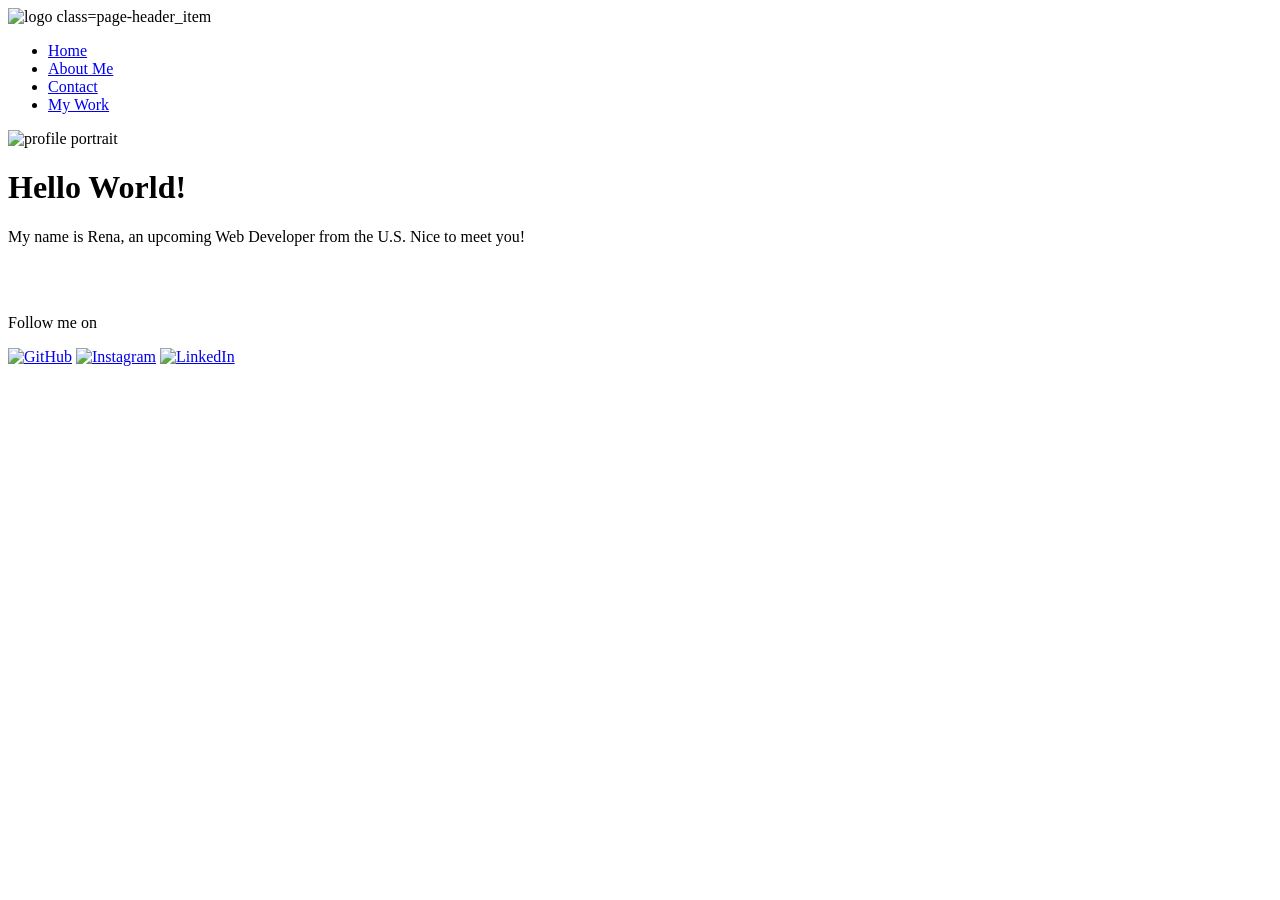
==== index.html @ 1422b13b "Final changes for site deployment Fixed social media logo sizes and profile pic size. Took out acces" ====
<!DOCTYPE html>
<html lang="en">

<head>
    <meta charset="UTF-8">
    <meta name="viewport" content="width=device-width, initial-scale=1.0">
    <title>Home</title>

    <link rel="stylesheet" type="text/css"
        href="https://cdnjs.cloudflare.com/ajax/libs/normalize/8.0.1/normalize.min.css">
    <link rel="stylesheet" type="text/css" href="css/style.production.css">

</head>



<body>
    <header class="page-header">
        <img src="./img/rstech-logo.png" alt="logo class=page-header_item" width="100" height="100">
        <!--This is a comment in HTML. It will not show on the live server.-->
        <nav class="main-navigation page-header__item">
            <ul role="menubar" class="navigation-list">
                <li role="presentation">
                    <a href="index.html" role="menuitem"
                        class="navigation-list__item navigation-list__item--active">Home</a>
                </li>
                <li role="presentation">
                    <a href="about.html" role="menuitem" class="navigation-list__item">About Me</a>
                </li>
                <li role="presentation">
                    <a href="contact.html" role="menuitem" class="navigation-list__item">Contact</a>
                </li>
                <li role="presentation">
                    <a href="work.html" role="menuitem" class="navigation-list__item">My Work</a>
                </li>
            </ul>
        </nav>
    </header>




    <main>




        <!--
        <div>
        <img src="https://placehold.co/150x150" alt="logo">
        </div>
    -->
        <div class="profile">
            <img src="./img/renasekiguchi.png" alt="profile portrait" class="profile_portrait">
            <h1>Hello World!</h1>
            <p class="profile-text">My name is Rena, an upcoming <span>Web</span> Developer from the U.S. Nice to meet you!</p>


        </div>

    </main>

    <br>
    <br>
    <footer class="page_footer">
        <p>Follow me on</p>
        <div class="social-media">
            <a href="https://renas-07.github.io/index.html"><img src="./img/github.svg" alt="GitHub"></a>
            <a href="https://www.instagram.com/renas.07/"> <img src="./img/insta.svg" alt="Instagram"></a>
            <a href="https://www.linkedin.com/in/rena-sekiguchi/"><img src="./img/linkedin.svg" alt="LinkedIn"></a>
        </div>
    </footer>

    <!--
    <script src="js/tota11y.min.js"></script>
    -->


</body>




</html>
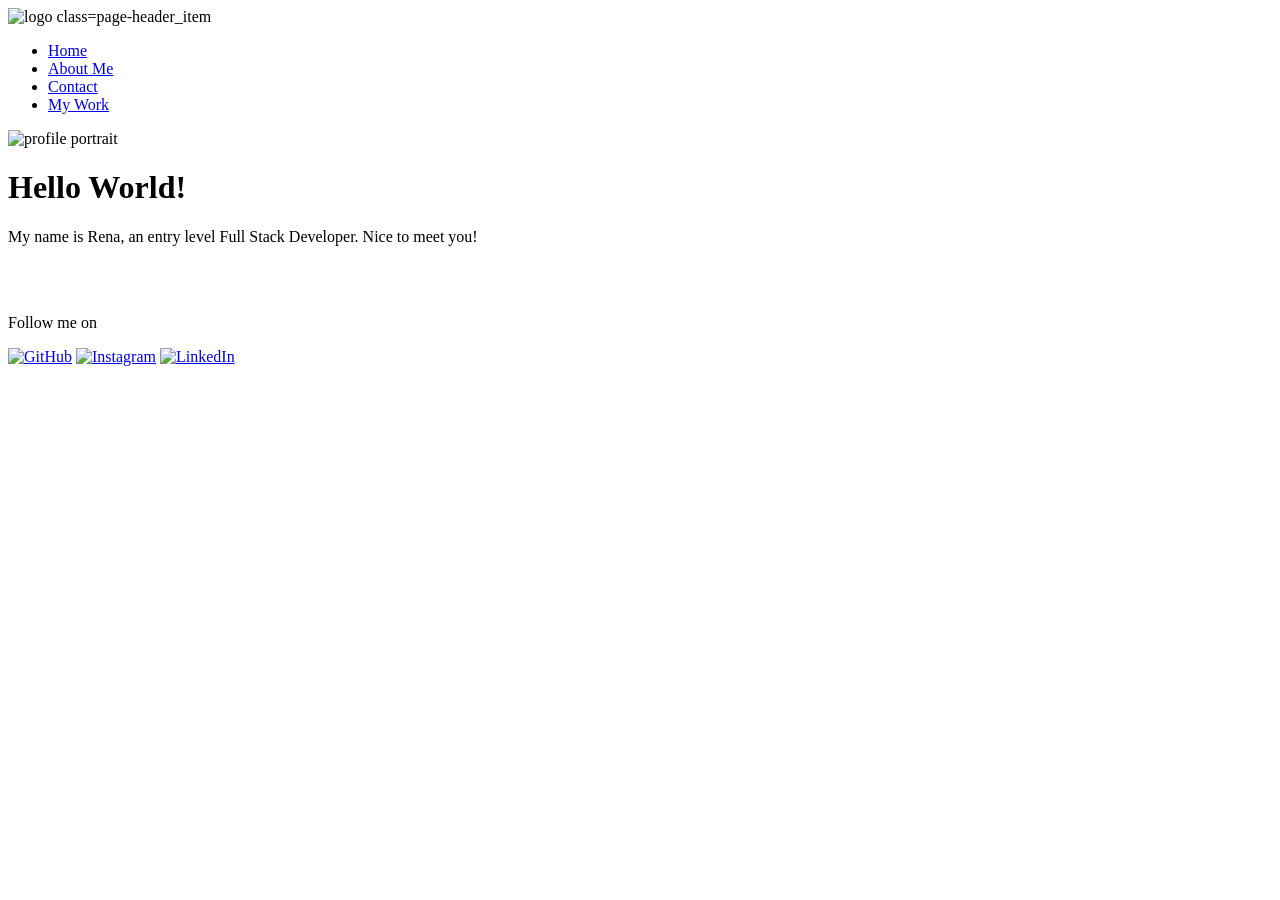
==== commit 7ab9e6ab: "Add new tagline "Entry level web developer"" ====
--- a/index.html
+++ b/index.html
@@ -51,9 +51,9 @@
         </div>
     -->
         <div class="profile">
-            <img src="./img/renasekiguchi.png" alt="profile portrait" class="profile_portrait">
+            <img src="./img/renasekiguchi.png" alt="profile portrait" class="profile_portrait" width="250px">
             <h1>Hello World!</h1>
-            <p class="profile-text">My name is Rena, an upcoming <span>Web</span> Developer from the U.S. Nice to meet you!</p>
+            <p class="profile-text">My name is Rena, an entry level Full Stack Developer. Nice to meet you!</p>
 
 
         </div>
@@ -65,15 +65,14 @@
     <footer class="page_footer">
         <p>Follow me on</p>
         <div class="social-media">
-            <a href="https://renas-07.github.io/index.html"><img src="./img/github.svg" alt="GitHub"></a>
-            <a href="https://www.instagram.com/renas.07/"> <img src="./img/insta.svg" alt="Instagram"></a>
-            <a href="https://www.linkedin.com/in/rena-sekiguchi/"><img src="./img/linkedin.svg" alt="LinkedIn"></a>
+            <a href="https://renas-07.github.io/index.html"><img src="./img/github.svg" alt="GitHub" width="40px"></a>
+            <a href="https://www.instagram.com/renas.07/"> <img src="./img/insta.svg" alt="Instagram" width="40px"></a>
+            <a href="https://www.linkedin.com/in/rena-sekiguchi/"><img src="./img/linkedin.svg" alt="LinkedIn"
+                    width="40px"></a>
         </div>
     </footer>
 
-    <!--
     <script src="js/tota11y.min.js"></script>
-    -->
 
 
 </body>
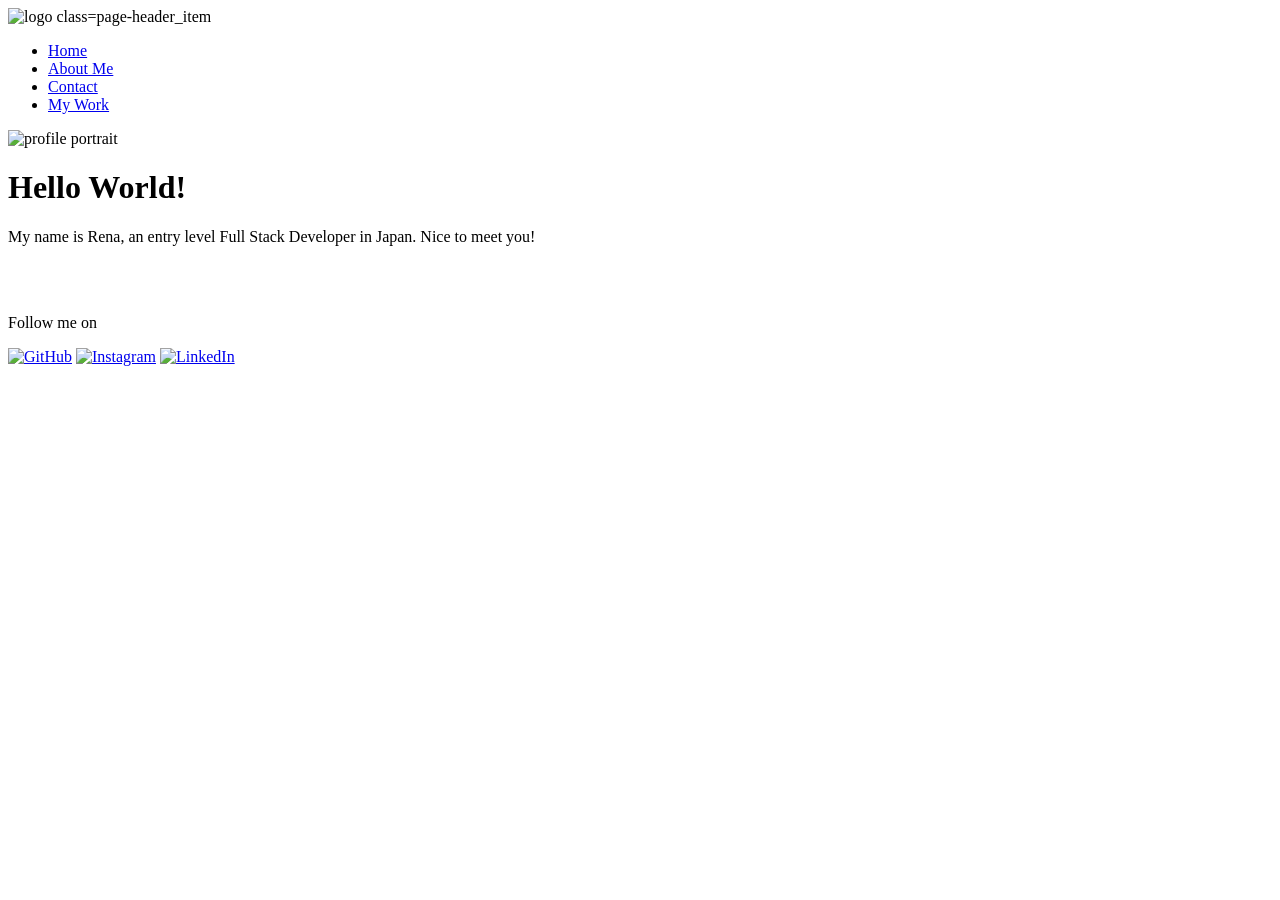
==== commit d2231778: "TEST change profile text to Japan TEST change profile text to Japan" ====
--- a/index.html
+++ b/index.html
@@ -51,9 +51,9 @@
         </div>
     -->
         <div class="profile">
-            <img src="./img/renasekiguchi.png" alt="profile portrait" class="profile_portrait" width="250px">
+            <img src="./img/renasekiguchi.png" alt="profile portrait" class="profile_portrait">
             <h1>Hello World!</h1>
-            <p class="profile-text">My name is Rena, an entry level Full Stack Developer. Nice to meet you!</p>
+            <p class="profile-text">My name is Rena, an entry level Full Stack Developer in Japan. Nice to meet you!</p>
 
 
         </div>
@@ -65,14 +65,15 @@
     <footer class="page_footer">
         <p>Follow me on</p>
         <div class="social-media">
-            <a href="https://renas-07.github.io/index.html"><img src="./img/github.svg" alt="GitHub" width="40px"></a>
-            <a href="https://www.instagram.com/renas.07/"> <img src="./img/insta.svg" alt="Instagram" width="40px"></a>
-            <a href="https://www.linkedin.com/in/rena-sekiguchi/"><img src="./img/linkedin.svg" alt="LinkedIn"
-                    width="40px"></a>
+            <a href="https://renas-07.github.io/index.html"><img src="./img/github.svg" alt="GitHub"></a>
+            <a href="https://www.instagram.com/renas.07/"> <img src="./img/insta.svg" alt="Instagram"></a>
+            <a href="https://www.linkedin.com/in/rena-sekiguchi/"><img src="./img/linkedin.svg" alt="LinkedIn"></a>
         </div>
     </footer>
 
+    <!--
     <script src="js/tota11y.min.js"></script>
+    -->
 
 
 </body>
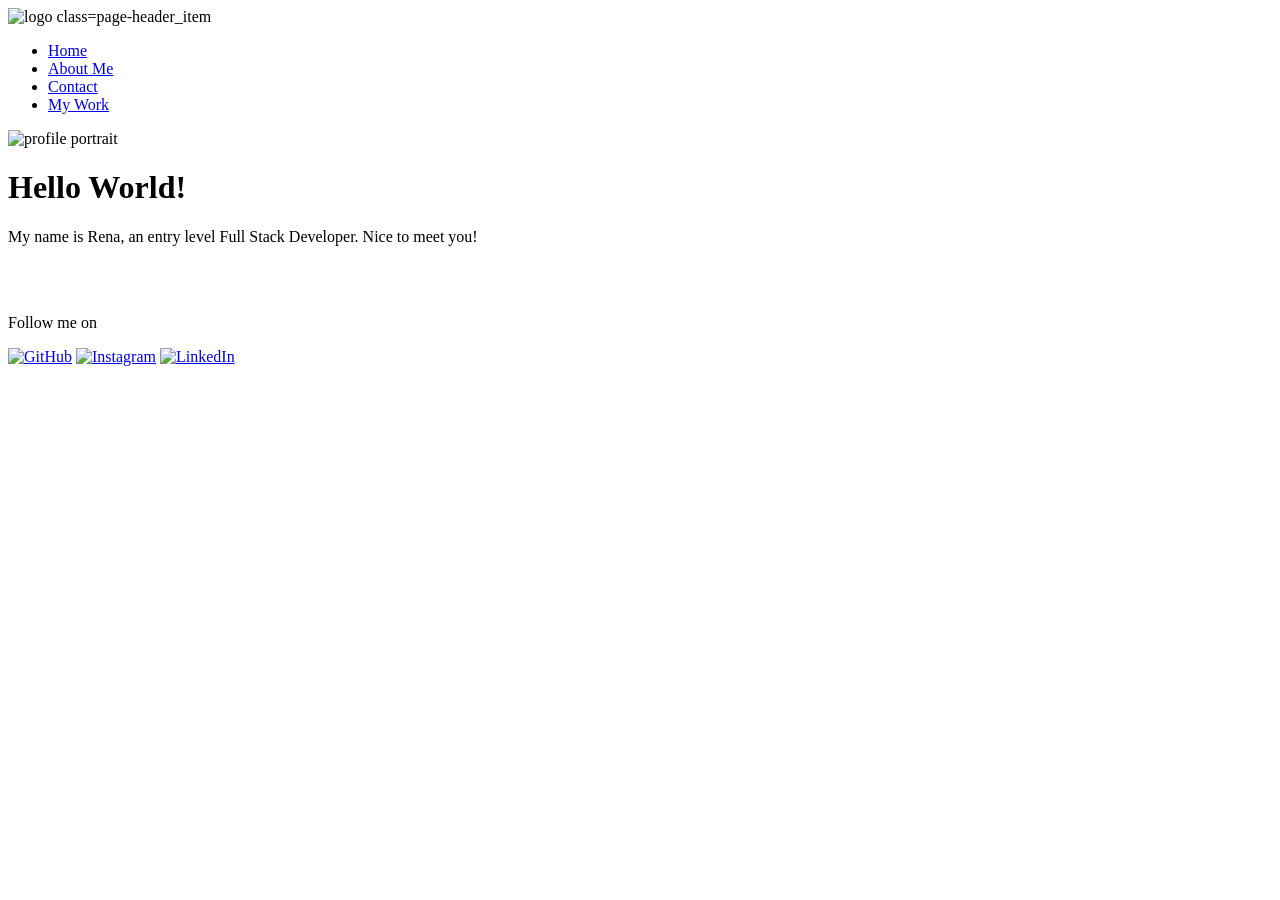
==== commit e72ae936: "Merge branch 'gh-pages' of https://github.com/renas-07/renas-07.github.io into gh-pages" ====
--- a/index.html
+++ b/index.html
@@ -53,7 +53,7 @@
         <div class="profile">
             <img src="./img/renasekiguchi.png" alt="profile portrait" class="profile_portrait">
             <h1>Hello World!</h1>
-            <p class="profile-text">My name is Rena, an entry level Full Stack Developer in Japan. Nice to meet you!</p>
+            <p class="profile-text">My name is Rena, an entry level Full Stack Developer. Nice to meet you!</p>
 
 
         </div>
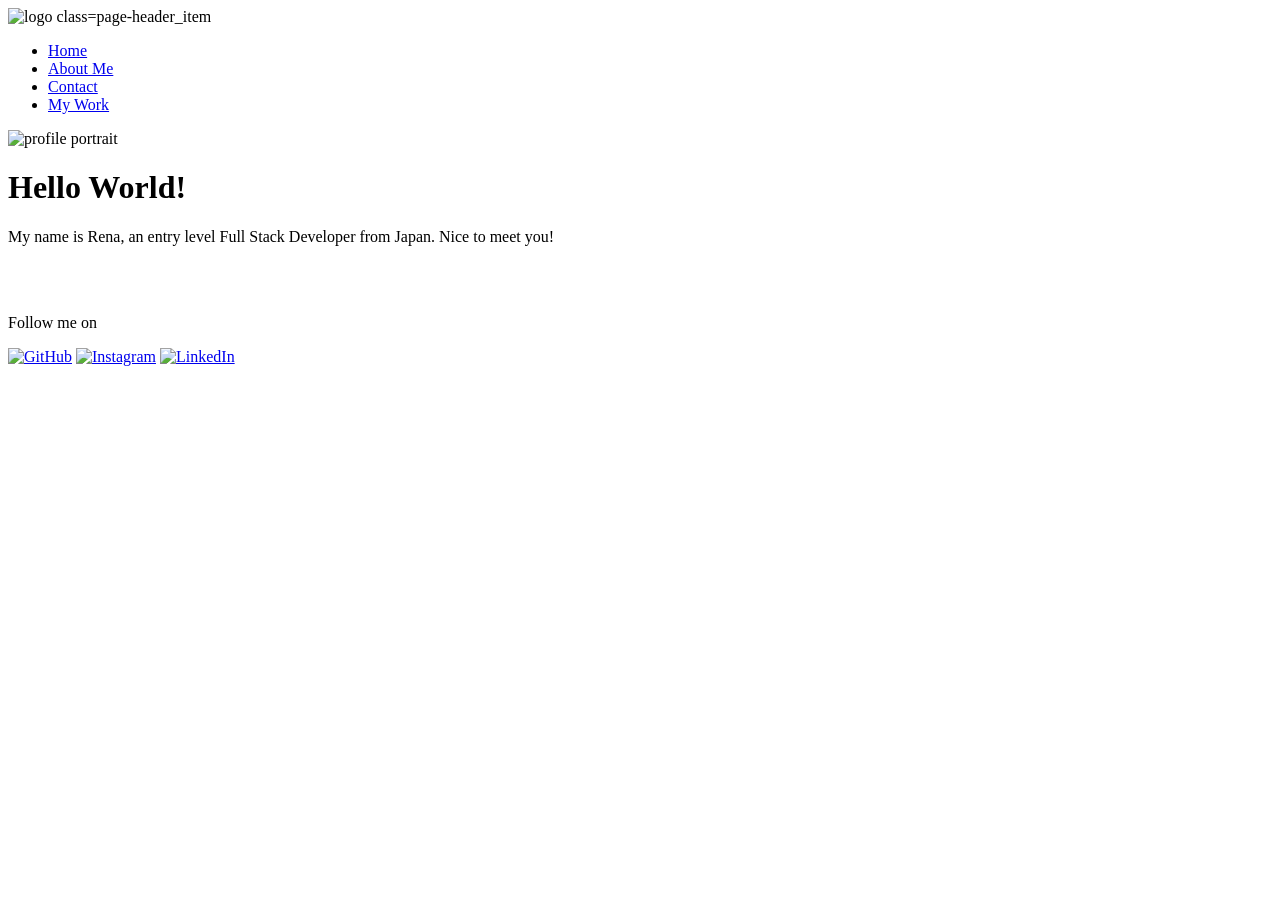
==== commit 5369d32e: "TEST2 change profile text to Japan TEST2 change profile text to Japan" ====
--- a/index.html
+++ b/index.html
@@ -53,7 +53,7 @@
         <div class="profile">
             <img src="./img/renasekiguchi.png" alt="profile portrait" class="profile_portrait">
             <h1>Hello World!</h1>
-            <p class="profile-text">My name is Rena, an entry level Full Stack Developer. Nice to meet you!</p>
+            <p class="profile-text">My name is Rena, an entry level Full Stack Developer from Japan. Nice to meet you!</p>
 
 
         </div>
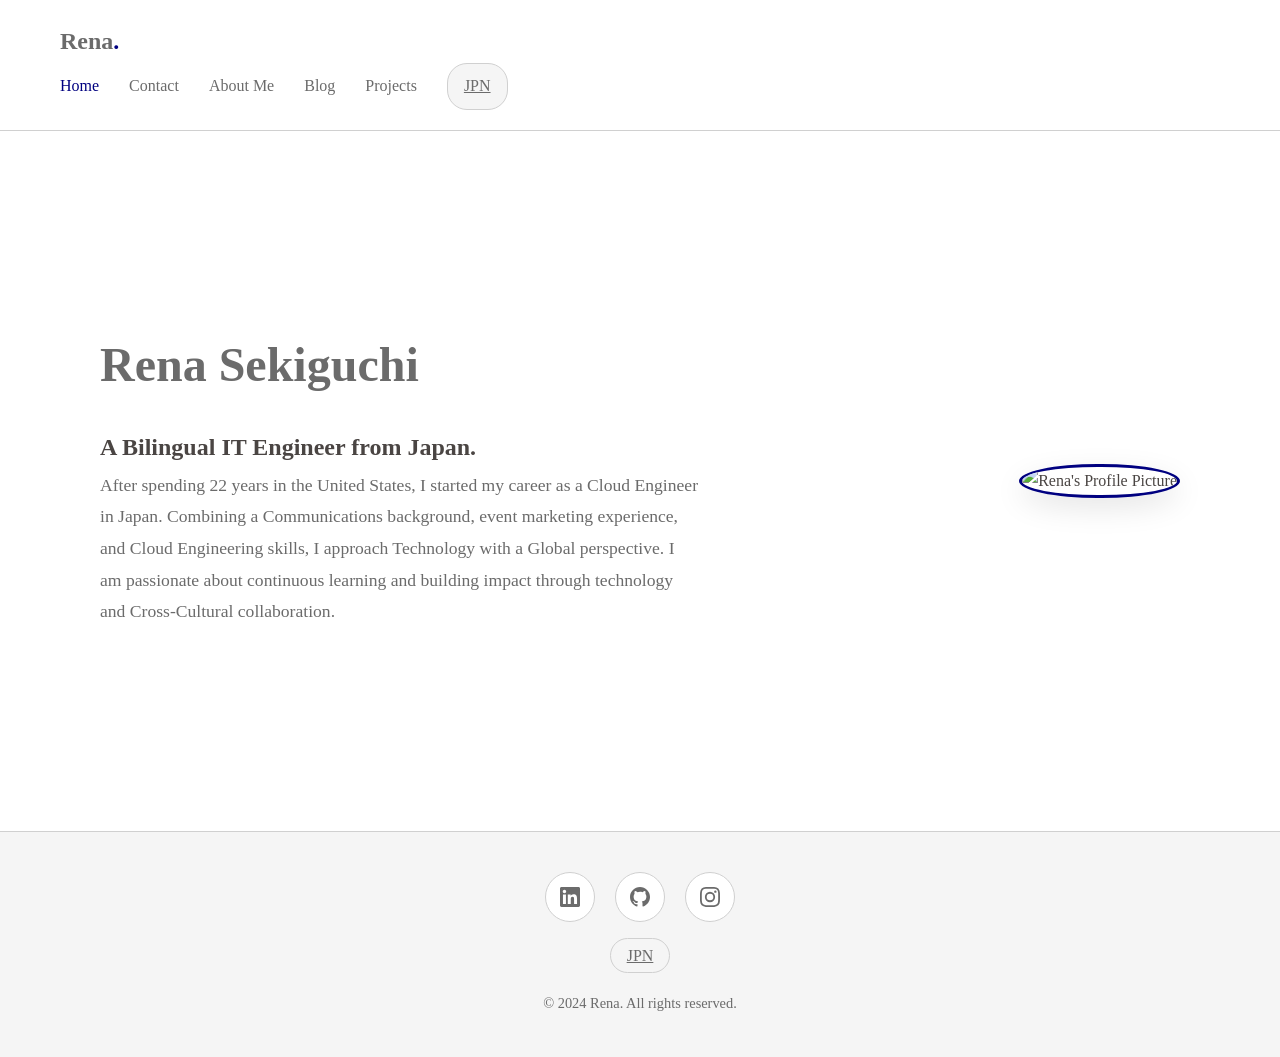
==== commit 66b833f2: "Replacing all with new portfolio files" ====
--- a/index.html
+++ b/index.html
@@ -1,84 +1,68 @@
-<!DOCTYPE html>
-<html lang="en">
-
-<head>
-    <meta charset="UTF-8">
-    <meta name="viewport" content="width=device-width, initial-scale=1.0">
-    <title>Home</title>
-
-    <link rel="stylesheet" type="text/css"
-        href="https://cdnjs.cloudflare.com/ajax/libs/normalize/8.0.1/normalize.min.css">
-    <link rel="stylesheet" type="text/css" href="css/style.production.css">
-
-</head>
-
-
-
-<body>
-    <header class="page-header">
-        <img src="./img/rstech-logo.png" alt="logo class=page-header_item" width="100" height="100">
-        <!--This is a comment in HTML. It will not show on the live server.-->
-        <nav class="main-navigation page-header__item">
-            <ul role="menubar" class="navigation-list">
-                <li role="presentation">
-                    <a href="index.html" role="menuitem"
-                        class="navigation-list__item navigation-list__item--active">Home</a>
-                </li>
-                <li role="presentation">
-                    <a href="about.html" role="menuitem" class="navigation-list__item">About Me</a>
-                </li>
-                <li role="presentation">
-                    <a href="contact.html" role="menuitem" class="navigation-list__item">Contact</a>
-                </li>
-                <li role="presentation">
-                    <a href="work.html" role="menuitem" class="navigation-list__item">My Work</a>
-                </li>
-            </ul>
-        </nav>
-    </header>
-
-
-
-
-    <main>
-
-
-
-
-        <!--
-        <div>
-        <img src="https://placehold.co/150x150" alt="logo">
-        </div>
-    -->
-        <div class="profile">
-            <img src="./img/renasekiguchi.png" alt="profile portrait" class="profile_portrait">
-            <h1>Hello World!</h1>
-            <p class="profile-text">My name is Rena, an entry level Full Stack Developer from Japan. Nice to meet you!</p>
-
-
-        </div>
-
-    </main>
-
-    <br>
-    <br>
-    <footer class="page_footer">
-        <p>Follow me on</p>
-        <div class="social-media">
-            <a href="https://renas-07.github.io/index.html"><img src="./img/github.svg" alt="GitHub"></a>
-            <a href="https://www.instagram.com/renas.07/"> <img src="./img/insta.svg" alt="Instagram"></a>
-            <a href="https://www.linkedin.com/in/rena-sekiguchi/"><img src="./img/linkedin.svg" alt="LinkedIn"></a>
-        </div>
-    </footer>
-
-    <!--
-    <script src="js/tota11y.min.js"></script>
-    -->
-
-
-</body>
-
-
-
-
-</html>+<!DOCTYPE html>
+<html lang="en">
+<head>
+    <meta charset="UTF-8">
+    <meta name="viewport" content="width=device-width, initial-scale=1.0">
+    <title>Rena's Portfolio | Home</title>
+    <link rel="stylesheet" href="renas-portfolio.css">
+</head>
+<body>
+    <!-- Header -->
+    <header>
+        <div class="logo">Rena<span>.</span></div>
+        <div class="header-right">
+            <nav>
+                <ul>
+                    <li><a href="index.html" class="nav-link active">Home</a></li>
+                    <li><a href="contact.html" class="nav-link">Contact</a></li>
+                    <li><a href="about.html" class="nav-link">About Me</a></li>
+                    <li><a href="blog.html" class="nav-link">Blog</a></li>
+                    <li><a href="projects.html" class="nav-link">Projects</a></li>
+                </ul>
+            </nav>
+            <a href="index.jpn.html" class="lang-toggle">JPN</a>
+        </div>
+    </header>
+
+    <!-- Main Content -->
+    <main>
+        <section class="page active">
+            <div class="home-content">
+                <div class="home-text">
+                    <h1>Rena Sekiguchi</h1>
+                    <h2>A Bilingual IT Engineer from Japan.</h2>
+                    <p>After spending 22 years in the United States, I started my career as a Cloud Engineer in Japan. Combining a Communications background, event marketing experience, and Cloud Engineering skills, I approach Technology with a Global perspective. I am passionate about continuous learning and building impact through technology and Cross-Cultural collaboration.</p>
+                </div>
+                <div class="profile-image">
+                    <img src="renas-profile-pic.jpg" alt="Rena's Profile Picture">
+                </div>
+            </div>
+        </section>
+    </main>
+
+    <!-- Footer -->
+    <footer>
+        <div class="social-links">
+            <a href="https://linkedin.com" target="_blank" title="LinkedIn">
+                <svg width="20" height="20" fill="currentColor" viewBox="0 0 24 24">
+                    <path d="M20.447 20.452h-3.554v-5.569c0-1.328-.027-3.037-1.852-3.037-1.853 0-2.136 1.445-2.136 2.939v5.667H9.351V9h3.414v1.561h.046c.477-.9 1.637-1.85 3.37-1.85 3.601 0 4.267 2.37 4.267 5.455v6.286zM5.337 7.433c-1.144 0-2.063-.926-2.063-2.065 0-1.138.92-2.063 2.063-2.063 1.14 0 2.064.925 2.064 2.063 0 1.139-.925 2.065-2.064 2.065zm1.782 13.019H3.555V9h3.564v11.452zM22.225 0H1.771C.792 0 0 .774 0 1.729v20.542C0 23.227.792 24 1.771 24h20.451C23.2 24 24 23.227 24 22.271V1.729C24 .774 23.2 0 22.222 0h.003z"/>
+                </svg>
+            </a>
+            <a href="https://github.com" target="_blank" title="GitHub">
+                <svg width="20" height="20" fill="currentColor" viewBox="0 0 24 24">
+                    <path d="M12 0C5.374 0 0 5.373 0 12c0 5.302 3.438 9.8 8.207 11.387.599.111.793-.261.793-.577v-2.234c-3.338.726-4.033-1.416-4.033-1.416-.546-1.387-1.333-1.756-1.333-1.756-1.089-.745.083-.729.083-.729 1.205.084 1.839 1.237 1.839 1.237 1.07 1.834 2.807 1.304 3.492.997.107-.775.418-1.305.762-1.604-2.665-.305-5.467-1.334-5.467-5.931 0-1.311.469-2.381 1.236-3.221-.124-.303-.535-1.524.117-3.176 0 0 1.008-.322 3.301 1.23A11.509 11.509 0 0112 5.803c1.02.005 2.047.138 3.006.404 2.291-1.552 3.297-1.23 3.297-1.23.653 1.653.242 2.874.118 3.176.77.84 1.235 1.911 1.235 3.221 0 4.609-2.807 5.624-5.479 5.921.43.372.823 1.102.823 2.222v3.293c0 .319.192.694.801.576C20.566 21.797 24 17.3 24 12c0-6.627-5.373-12-12-12z"/>
+                </svg>
+            </a>
+            <a href="https://instagram.com" target="_blank" title="Instagram">
+                <svg width="20" height="20" fill="currentColor" viewBox="0 0 24 24">
+                    <path d="M12 2.163c3.204 0 3.584.012 4.85.07 3.252.148 4.771 1.691 4.919 4.919.058 1.265.069 1.645.069 4.849 0 3.205-.012 3.584-.069 4.849-.149 3.225-1.664 4.771-4.919 4.919-1.266.058-1.644.07-4.85.07-3.204 0-3.584-.012-4.849-.07-3.26-.149-4.771-1.699-4.919-4.92-.058-1.265-.07-1.644-.07-4.849 0-3.204.013-3.583.07-4.849.149-3.227 1.664-4.771 4.919-4.919 1.266-.057 1.645-.069 4.849-.069zM12 0C8.741 0 8.333.014 7.053.072 2.695.272.273 2.69.073 7.052.014 8.333 0 8.741 0 12c0 3.259.014 3.668.072 4.948.2 4.358 2.618 6.78 6.98 6.98C8.333 23.986 8.741 24 12 24c3.259 0 3.668-.014 4.948-.072 4.354-.2 6.782-2.618 6.979-6.98.059-1.28.073-1.689.073-4.948 0-3.259-.014-3.667-.072-4.947-.196-4.354-2.617-6.78-6.979-6.98C15.668.014 15.259 0 12 0zm0 5.838a6.162 6.162 0 100 12.324 6.162 6.162 0 000-12.324zM12 16a4 4 0 110-8 4 4 0 010 8zm6.406-11.845a1.44 1.44 0 100 2.881 1.44 1.44 0 000-2.881z"/>
+                </svg>
+            </a>
+        </div>
+        <div class="footer-lang">
+            <a href="index.jpn.html" class="lang-toggle">JPN</a>
+        </div>
+        <p class="copyright">&copy; 2024 Rena. All rights reserved.</p>
+    </footer>
+</body>
+</html>
--- a/renas-portfolio.css
+++ b/renas-portfolio.css
@@ -0,0 +1,496 @@
+* {
+    margin: 0;
+    padding: 0;
+    box-sizing: border-box;
+}
+
+:root {
+    --primary: #ffffff;
+    --secondary: navy;
+    --secondary-light: #2d4a7c;
+    --tertiary: #4a4543;
+    --quaternary: #6b6b6b;
+    --quinary: #f5f5f5;
+    --border: #d0d0d0;
+}
+
+body {
+    font-family: 'Times New Roman', Times, Georgia, serif;
+    background-color: var(--primary);
+    color: var(--tertiary);
+    line-height: 1.8;
+}
+
+/* Header */
+header {
+    display: center;
+    justify-content: space-between;
+    align-items: center;
+    padding: 20px 60px;
+    background-color: var(--primary);
+    border-bottom: 1px solid var(--border);
+    position: sticky;
+    top: 0;
+    z-index: 100;
+}
+
+.logo {
+    font-size: 1.5rem;
+    font-weight: 600;
+    color: var(--quaternary);
+}
+
+.logo span {
+    color: var(--secondary);
+}
+
+.header-right {
+    display: flex;
+    align-items: center;
+    gap: 30px;
+}
+
+nav ul {
+    display: flex;
+    list-style: none;
+    gap: 30px;
+}
+
+nav ul li a {
+    text-decoration: none;
+    color: var(--quaternary);
+    font-weight: 500;
+    transition: color 0.3s;
+    cursor: pointer;
+}
+
+nav ul li a:hover,
+nav ul li a.active {
+    color: var(--secondary);
+}
+
+.lang-toggle {
+    background-color: var(--quinary);
+    border: 1px solid var(--border);
+    padding: 8px 16px;
+    border-radius: 20px;
+    cursor: pointer;
+    font-weight: 500;
+    color: var(--quaternary);
+    transition: all 0.3s;
+}
+
+.lang-toggle:hover {
+    background-color: var(--secondary);
+    color: var(--primary);
+}
+
+/* Main Content */
+main {
+    min-height: calc(100vh - 200px);
+    position: relative;
+    overflow: hidden;
+}
+
+.page {
+    display: none;
+    padding: 80px 60px;
+    max-width: 1200px;
+    margin: 0 auto;
+    position: relative;
+}
+
+.page.active {
+    display: block;
+}
+
+/* Decorative Elements Positioning */
+.decor-container {
+    position: fixed;
+    top: 0;
+    left: 0;
+    width: 100%;
+    height: 100%;
+    pointer-events: none;
+    z-index: -1;
+}
+
+
+
+/* Home Page */
+.home-content {
+    display: flex;
+    align-items: center;
+    gap: 80px;
+    min-height: 60vh;
+}
+
+.home-text {
+    flex: 1;
+}
+
+.home-text h1 {
+    font-size: 3rem;
+    color: var(--quaternary);
+    margin-bottom: 30px;
+    line-height: 1.3;
+}
+
+.home-text h1 span {
+    color: var(--secondary);
+}
+
+.home-text p {
+    font-size: 1.1rem;
+    color: var(--quaternary);
+    max-width: 600px;
+}
+
+.profile-image {
+    flex-shrink: 0;
+}
+
+.profile-image img {
+    width: 350px;
+    height: 350px;
+    object-fit: cover;
+    border-radius: 50%;
+    border: 3px solid var(--secondary);
+    box-shadow: 0 10px 30px rgba(0,0,0,0.1);
+}
+
+/* Contact Page */
+.contact-content {
+    max-width: 600px;
+    margin: 0 auto;
+    text-align: center;
+}
+
+.contact-content h2 {
+    font-size: 2rem;
+    color: var(--quaternary);
+    margin-bottom: 30px;
+}
+
+.contact-content h2 span {
+    color: var(--secondary);
+}
+
+.contact-email {
+    background-color: var(--quinary);
+    padding: 15px 30px;
+    border-radius: 10px;
+    margin-bottom: 40px;
+    display: inline-block;
+}
+
+.contact-email a {
+    color: var(--quaternary);
+    text-decoration: none;
+}
+
+.contact-form {
+    text-align: left;
+}
+
+.form-group {
+    margin-bottom: 25px;
+}
+
+.form-group label {
+    display: block;
+    margin-bottom: 8px;
+    color: var(--quaternary);
+    font-weight: 500;
+}
+
+.form-group input,
+.form-group textarea {
+    width: 100%;
+    padding: 15px;
+    border: 1px solid var(--border);
+    border-radius: 4px;
+    font-size: 1rem;
+    font-family: inherit;
+    transition: border-color 0.3s;
+}
+
+.form-group input:focus,
+.form-group textarea:focus {
+    outline: none;
+    border-color: var(--secondary);
+}
+
+.form-group textarea {
+    min-height: 150px;
+    resize: vertical;
+}
+
+.submit-btn {
+    background-color: var(--secondary);
+    color: var(--primary);
+    border: none;
+    padding: 15px 40px;
+    border-radius: 4px;
+    font-size: 1rem;
+    font-family: inherit;
+    cursor: pointer;
+    transition: all 0.3s;
+}
+
+.submit-btn:hover {
+    background-color: var(--quaternary);
+    transform: translateY(-2px);
+}
+
+/* About Page */
+.about-content {
+    display: flex;
+    align-items: center;
+    gap: 60px;
+}
+
+.about-image img {
+    width: 300px;
+    height: 300px;
+    object-fit: cover;
+    border-radius: 4px;
+    border: 2px solid var(--secondary);
+}
+
+.about-text h2 {
+    font-size: 2rem;
+    color: var(--quaternary);
+    margin-bottom: 20px;
+}
+
+.about-text h2 span {
+    color: var(--secondary);
+}
+
+.about-text p {
+    color: var(--quaternary);
+    font-size: 1.1rem;
+    max-width: 600px;
+}
+
+/* Blog Page */
+.blog-content h2 {
+    font-size: 2rem;
+    color: var(--quaternary);
+    margin-bottom: 40px;
+    text-align: center;
+}
+
+.blog-grid {
+    display: grid;
+    grid-template-columns: repeat(auto-fit, minmax(350px, 1fr));
+    gap: 30px;
+}
+
+.blog-card {
+    background-color: var(--quinary);
+    border-radius: 4px;
+    overflow: hidden;
+    transition: transform 0.3s, box-shadow 0.3s;
+}
+
+.blog-card:hover {
+    transform: translateY(-5px);
+    box-shadow: 0 10px 30px rgba(0,0,0,0.1);
+}
+
+.blog-card-image {
+    height: 200px;
+    background: linear-gradient(135deg, var(--quinary) 0%, var(--secondary-light) 100%);
+    display: flex;
+    align-items: center;
+    justify-content: center;
+    font-size: 4rem;
+}
+
+.blog-card-content {
+    padding: 25px;
+}
+
+.blog-card-content h3 {
+    color: var(--quaternary);
+    margin-bottom: 10px;
+}
+
+.blog-card-content p {
+    color: var(--quaternary);
+    opacity: 0.8;
+    font-size: 0.95rem;
+}
+
+.blog-card-content .date {
+    color: var(--secondary);
+    font-size: 0.85rem;
+    margin-top: 15px;
+}
+
+/* Projects Page */
+.projects-content h2 {
+    font-size: 2rem;
+    color: var(--quaternary);
+    margin-bottom: 40px;
+    text-align: center;
+}
+
+.projects-section {
+    margin-bottom: 60px;
+}
+
+.projects-section h3 {
+    font-size: 1.5rem;
+    color: var(--secondary);
+    margin-bottom: 25px;
+    padding-bottom: 10px;
+    border-bottom: 2px solid var(--border);
+}
+
+.project-grid {
+    display: grid;
+    grid-template-columns: repeat(auto-fit, minmax(300px, 1fr));
+    gap: 25px;
+}
+
+.project-card {
+    background-color: var(--quinary);
+    padding: 30px;
+    border-radius: 4px;
+    border-left: 4px solid var(--secondary);
+    transition: all 0.3s;
+}
+
+.project-card:hover {
+    transform: translateX(5px);
+    box-shadow: 0 5px 20px rgba(0,0,0,0.08);
+}
+
+.project-card.marketing {
+    border-left-color: var(--secondary-light);
+}
+
+.project-card h4 {
+    color: var(--quaternary);
+    margin-bottom: 10px;
+}
+
+.project-card p {
+    color: var(--quaternary);
+    opacity: 0.8;
+    font-size: 0.95rem;
+}
+
+/* Footer */
+footer {
+    background-color: var(--quinary);
+    padding: 40px 60px;
+    text-align: center;
+    border-top: 1px solid var(--border);
+}
+
+.social-links {
+    display: flex;
+    justify-content: center;
+    gap: 20px;
+    margin-bottom: 20px;
+}
+
+.social-links a {
+    display: flex;
+    align-items: center;
+    justify-content: center;
+    width: 50px;
+    height: 50px;
+    background-color: var(--primary);
+    border-radius: 50%;
+    color: var(--quaternary);
+    text-decoration: none;
+    transition: all 0.3s;
+    border: 1px solid var(--border);
+}
+
+.social-links a:hover {
+    background-color: var(--secondary);
+    color: var(--primary);
+    border-color: var(--secondary);
+}
+
+.footer-lang {
+    margin-top: 20px;
+}
+
+.copyright {
+    color: var(--quaternary);
+    font-size: 0.9rem;
+    margin-top: 20px;
+}
+
+/* Floating Language Toggle */
+.floating-lang {
+    position: fixed;
+    bottom: 30px;
+    right: 30px;
+    z-index: 1000;
+    opacity: 0;
+    visibility: hidden;
+    transition: all 0.3s;
+}
+
+.floating-lang.visible {
+    opacity: 1;
+    visibility: visible;
+}
+
+.floating-lang .lang-toggle {
+    box-shadow: 0 5px 20px rgba(0,0,0,0.15);
+}
+
+
+
+/* Responsive */
+@media (max-width: 768px) {
+    header {
+        padding: 15px 20px;
+        flex-direction: column;
+        gap: 15px;
+    }
+
+    .header-right {
+        flex-direction: column;
+        gap: 15px;
+    }
+
+    nav ul {
+        gap: 15px;
+        flex-wrap: wrap;
+        justify-content: center;
+    }
+
+    .page {
+        padding: 40px 20px;
+    }
+
+    .home-content,
+    .about-content {
+        flex-direction: column;
+        text-align: center;
+    }
+
+    .home-text h1 {
+        font-size: 60px;
+    }
+
+    .home-text h2 {
+        font-size: 30px;
+    }
+
+    .profile-image img,
+    .about-image img {
+        width: 250px;
+        height: 250px;
+    }
+}
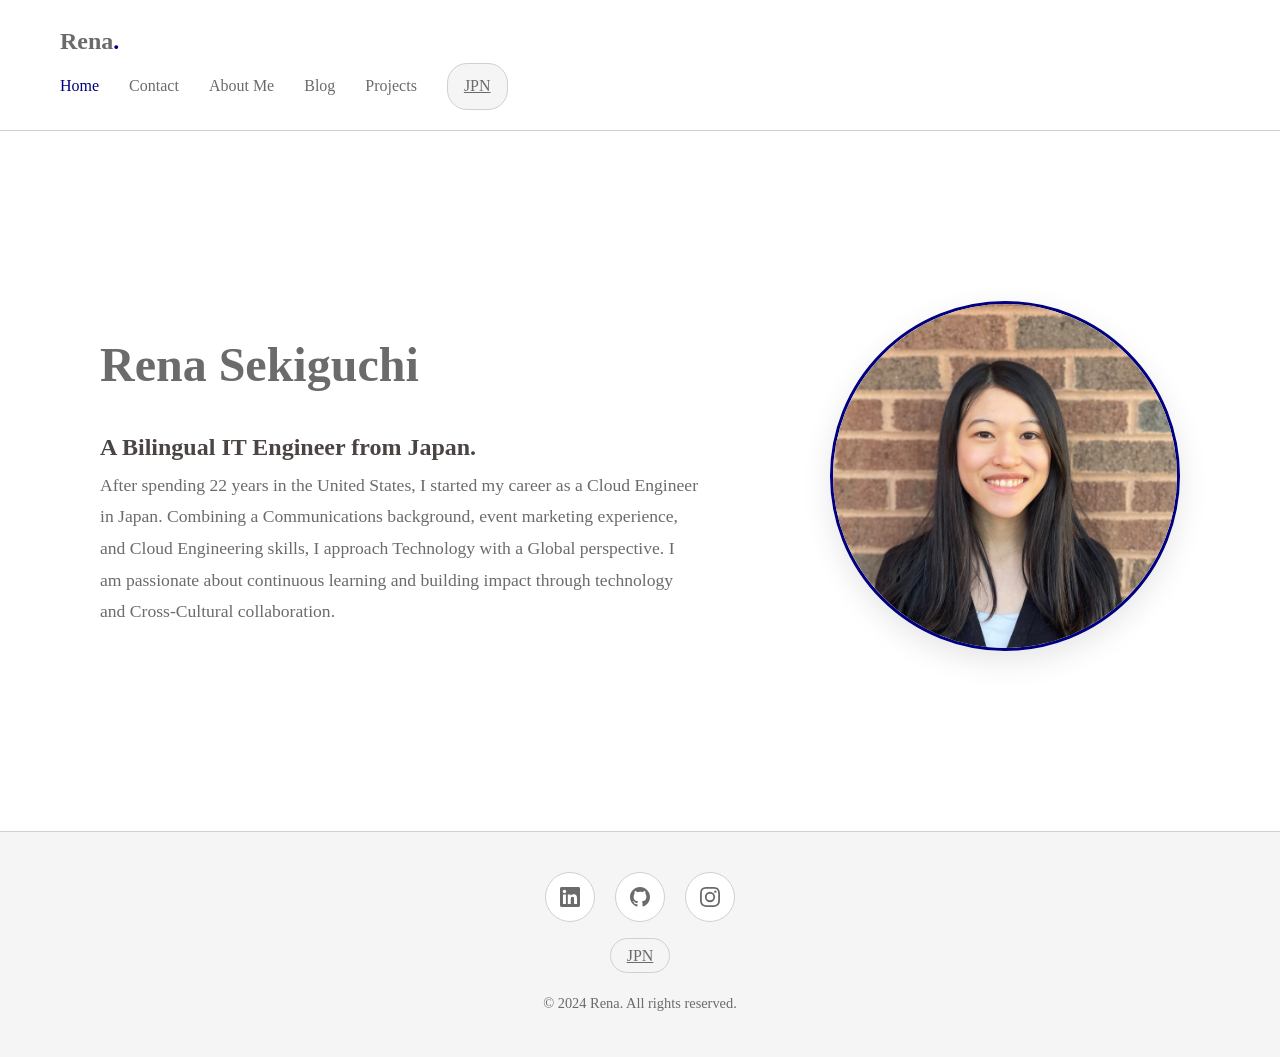
==== commit a837a1cd: "Organized into folders, file paths fixed Fixes are not complete but folders are created and profile " ====
--- a/index.html
+++ b/index.html
@@ -4,7 +4,7 @@
     <meta charset="UTF-8">
     <meta name="viewport" content="width=device-width, initial-scale=1.0">
     <title>Rena's Portfolio | Home</title>
-    <link rel="stylesheet" href="renas-portfolio.css">
+    <link rel="stylesheet" href="css/renas-portfolio.css">
 </head>
 <body>
     <!-- Header -->
@@ -34,7 +34,7 @@
                     <p>After spending 22 years in the United States, I started my career as a Cloud Engineer in Japan. Combining a Communications background, event marketing experience, and Cloud Engineering skills, I approach Technology with a Global perspective. I am passionate about continuous learning and building impact through technology and Cross-Cultural collaboration.</p>
                 </div>
                 <div class="profile-image">
-                    <img src="renas-profile-pic.jpg" alt="Rena's Profile Picture">
+                    <img src="./img/renas-profile-pic.jpg" alt="Rena's Profile Picture">
                 </div>
             </div>
         </section>
--- a/css/renas-portfolio.css
+++ b/css/renas-portfolio.css
@@ -0,0 +1,496 @@
+* {
+    margin: 0;
+    padding: 0;
+    box-sizing: border-box;
+}
+
+:root {
+    --primary: #ffffff;
+    --secondary: navy;
+    --secondary-light: #2d4a7c;
+    --tertiary: #4a4543;
+    --quaternary: #6b6b6b;
+    --quinary: #f5f5f5;
+    --border: #d0d0d0;
+}
+
+body {
+    font-family: 'Times New Roman', Times, Georgia, serif;
+    background-color: var(--primary);
+    color: var(--tertiary);
+    line-height: 1.8;
+}
+
+/* Header */
+header {
+    display: center;
+    justify-content: space-between;
+    align-items: center;
+    padding: 20px 60px;
+    background-color: var(--primary);
+    border-bottom: 1px solid var(--border);
+    position: sticky;
+    top: 0;
+    z-index: 100;
+}
+
+.logo {
+    font-size: 1.5rem;
+    font-weight: 600;
+    color: var(--quaternary);
+}
+
+.logo span {
+    color: var(--secondary);
+}
+
+.header-right {
+    display: flex;
+    align-items: center;
+    gap: 30px;
+}
+
+nav ul {
+    display: flex;
+    list-style: none;
+    gap: 30px;
+}
+
+nav ul li a {
+    text-decoration: none;
+    color: var(--quaternary);
+    font-weight: 500;
+    transition: color 0.3s;
+    cursor: pointer;
+}
+
+nav ul li a:hover,
+nav ul li a.active {
+    color: var(--secondary);
+}
+
+.lang-toggle {
+    background-color: var(--quinary);
+    border: 1px solid var(--border);
+    padding: 8px 16px;
+    border-radius: 20px;
+    cursor: pointer;
+    font-weight: 500;
+    color: var(--quaternary);
+    transition: all 0.3s;
+}
+
+.lang-toggle:hover {
+    background-color: var(--secondary);
+    color: var(--primary);
+}
+
+/* Main Content */
+main {
+    min-height: calc(100vh - 200px);
+    position: relative;
+    overflow: hidden;
+}
+
+.page {
+    display: none;
+    padding: 80px 60px;
+    max-width: 1200px;
+    margin: 0 auto;
+    position: relative;
+}
+
+.page.active {
+    display: block;
+}
+
+/* Decorative Elements Positioning */
+.decor-container {
+    position: fixed;
+    top: 0;
+    left: 0;
+    width: 100%;
+    height: 100%;
+    pointer-events: none;
+    z-index: -1;
+}
+
+
+
+/* Home Page */
+.home-content {
+    display: flex;
+    align-items: center;
+    gap: 80px;
+    min-height: 60vh;
+}
+
+.home-text {
+    flex: 1;
+}
+
+.home-text h1 {
+    font-size: 3rem;
+    color: var(--quaternary);
+    margin-bottom: 30px;
+    line-height: 1.3;
+}
+
+.home-text h1 span {
+    color: var(--secondary);
+}
+
+.home-text p {
+    font-size: 1.1rem;
+    color: var(--quaternary);
+    max-width: 600px;
+}
+
+.profile-image {
+    flex-shrink: 0;
+}
+
+.profile-image img {
+    width: 350px;
+    height: 350px;
+    object-fit: cover;
+    border-radius: 50%;
+    border: 3px solid var(--secondary);
+    box-shadow: 0 10px 30px rgba(0,0,0,0.1);
+}
+
+/* Contact Page */
+.contact-content {
+    max-width: 600px;
+    margin: 0 auto;
+    text-align: center;
+}
+
+.contact-content h2 {
+    font-size: 2rem;
+    color: var(--quaternary);
+    margin-bottom: 30px;
+}
+
+.contact-content h2 span {
+    color: var(--secondary);
+}
+
+.contact-email {
+    background-color: var(--quinary);
+    padding: 15px 30px;
+    border-radius: 10px;
+    margin-bottom: 40px;
+    display: inline-block;
+}
+
+.contact-email a {
+    color: var(--quaternary);
+    text-decoration: none;
+}
+
+.contact-form {
+    text-align: left;
+}
+
+.form-group {
+    margin-bottom: 25px;
+}
+
+.form-group label {
+    display: block;
+    margin-bottom: 8px;
+    color: var(--quaternary);
+    font-weight: 500;
+}
+
+.form-group input,
+.form-group textarea {
+    width: 100%;
+    padding: 15px;
+    border: 1px solid var(--border);
+    border-radius: 4px;
+    font-size: 1rem;
+    font-family: inherit;
+    transition: border-color 0.3s;
+}
+
+.form-group input:focus,
+.form-group textarea:focus {
+    outline: none;
+    border-color: var(--secondary);
+}
+
+.form-group textarea {
+    min-height: 150px;
+    resize: vertical;
+}
+
+.submit-btn {
+    background-color: var(--secondary);
+    color: var(--primary);
+    border: none;
+    padding: 15px 40px;
+    border-radius: 4px;
+    font-size: 1rem;
+    font-family: inherit;
+    cursor: pointer;
+    transition: all 0.3s;
+}
+
+.submit-btn:hover {
+    background-color: var(--quaternary);
+    transform: translateY(-2px);
+}
+
+/* About Page */
+.about-content {
+    display: flex;
+    align-items: center;
+    gap: 60px;
+}
+
+.about-image img {
+    width: 300px;
+    height: 300px;
+    object-fit: cover;
+    border-radius: 4px;
+    border: 2px solid var(--secondary);
+}
+
+.about-text h2 {
+    font-size: 2rem;
+    color: var(--quaternary);
+    margin-bottom: 20px;
+}
+
+.about-text h2 span {
+    color: var(--secondary);
+}
+
+.about-text p {
+    color: var(--quaternary);
+    font-size: 1.1rem;
+    max-width: 600px;
+}
+
+/* Blog Page */
+.blog-content h2 {
+    font-size: 2rem;
+    color: var(--quaternary);
+    margin-bottom: 40px;
+    text-align: center;
+}
+
+.blog-grid {
+    display: grid;
+    grid-template-columns: repeat(auto-fit, minmax(350px, 1fr));
+    gap: 30px;
+}
+
+.blog-card {
+    background-color: var(--quinary);
+    border-radius: 4px;
+    overflow: hidden;
+    transition: transform 0.3s, box-shadow 0.3s;
+}
+
+.blog-card:hover {
+    transform: translateY(-5px);
+    box-shadow: 0 10px 30px rgba(0,0,0,0.1);
+}
+
+.blog-card-image {
+    height: 200px;
+    background: linear-gradient(135deg, var(--quinary) 0%, var(--secondary-light) 100%);
+    display: flex;
+    align-items: center;
+    justify-content: center;
+    font-size: 4rem;
+}
+
+.blog-card-content {
+    padding: 25px;
+}
+
+.blog-card-content h3 {
+    color: var(--quaternary);
+    margin-bottom: 10px;
+}
+
+.blog-card-content p {
+    color: var(--quaternary);
+    opacity: 0.8;
+    font-size: 0.95rem;
+}
+
+.blog-card-content .date {
+    color: var(--secondary);
+    font-size: 0.85rem;
+    margin-top: 15px;
+}
+
+/* Projects Page */
+.projects-content h2 {
+    font-size: 2rem;
+    color: var(--quaternary);
+    margin-bottom: 40px;
+    text-align: center;
+}
+
+.projects-section {
+    margin-bottom: 60px;
+}
+
+.projects-section h3 {
+    font-size: 1.5rem;
+    color: var(--secondary);
+    margin-bottom: 25px;
+    padding-bottom: 10px;
+    border-bottom: 2px solid var(--border);
+}
+
+.project-grid {
+    display: grid;
+    grid-template-columns: repeat(auto-fit, minmax(300px, 1fr));
+    gap: 25px;
+}
+
+.project-card {
+    background-color: var(--quinary);
+    padding: 30px;
+    border-radius: 4px;
+    border-left: 4px solid var(--secondary);
+    transition: all 0.3s;
+}
+
+.project-card:hover {
+    transform: translateX(5px);
+    box-shadow: 0 5px 20px rgba(0,0,0,0.08);
+}
+
+.project-card.marketing {
+    border-left-color: var(--secondary-light);
+}
+
+.project-card h4 {
+    color: var(--quaternary);
+    margin-bottom: 10px;
+}
+
+.project-card p {
+    color: var(--quaternary);
+    opacity: 0.8;
+    font-size: 0.95rem;
+}
+
+/* Footer */
+footer {
+    background-color: var(--quinary);
+    padding: 40px 60px;
+    text-align: center;
+    border-top: 1px solid var(--border);
+}
+
+.social-links {
+    display: flex;
+    justify-content: center;
+    gap: 20px;
+    margin-bottom: 20px;
+}
+
+.social-links a {
+    display: flex;
+    align-items: center;
+    justify-content: center;
+    width: 50px;
+    height: 50px;
+    background-color: var(--primary);
+    border-radius: 50%;
+    color: var(--quaternary);
+    text-decoration: none;
+    transition: all 0.3s;
+    border: 1px solid var(--border);
+}
+
+.social-links a:hover {
+    background-color: var(--secondary);
+    color: var(--primary);
+    border-color: var(--secondary);
+}
+
+.footer-lang {
+    margin-top: 20px;
+}
+
+.copyright {
+    color: var(--quaternary);
+    font-size: 0.9rem;
+    margin-top: 20px;
+}
+
+/* Floating Language Toggle */
+.floating-lang {
+    position: fixed;
+    bottom: 30px;
+    right: 30px;
+    z-index: 1000;
+    opacity: 0;
+    visibility: hidden;
+    transition: all 0.3s;
+}
+
+.floating-lang.visible {
+    opacity: 1;
+    visibility: visible;
+}
+
+.floating-lang .lang-toggle {
+    box-shadow: 0 5px 20px rgba(0,0,0,0.15);
+}
+
+
+
+/* Responsive */
+@media (max-width: 768px) {
+    header {
+        padding: 15px 20px;
+        flex-direction: column;
+        gap: 15px;
+    }
+
+    .header-right {
+        flex-direction: column;
+        gap: 15px;
+    }
+
+    nav ul {
+        gap: 15px;
+        flex-wrap: wrap;
+        justify-content: center;
+    }
+
+    .page {
+        padding: 40px 20px;
+    }
+
+    .home-content,
+    .about-content {
+        flex-direction: column;
+        text-align: center;
+    }
+
+    .home-text h1 {
+        font-size: 60px;
+    }
+
+    .home-text h2 {
+        font-size: 30px;
+    }
+
+    .profile-image img,
+    .about-image img {
+        width: 250px;
+        height: 250px;
+    }
+}
